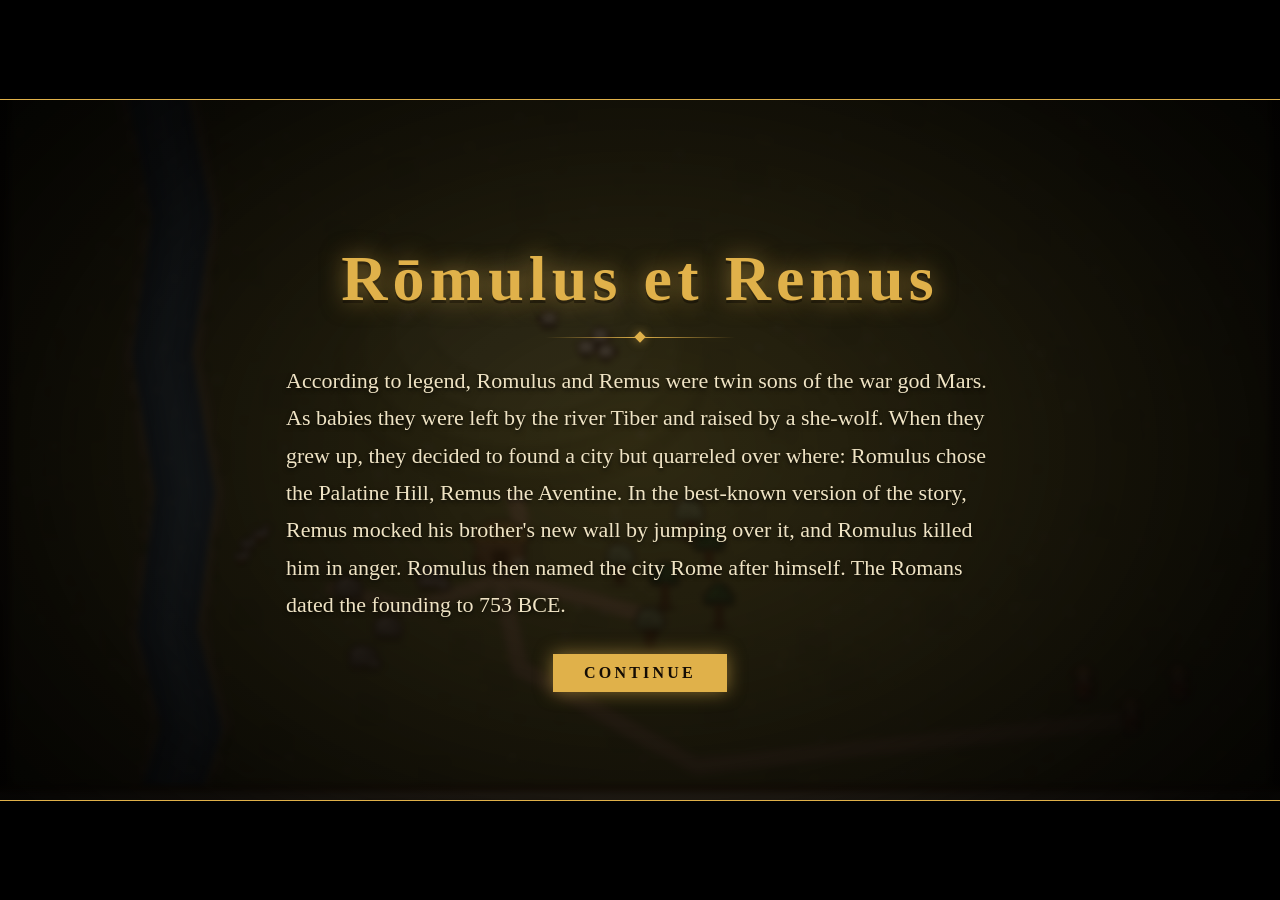
==== latin.html @ da8b680c "Add latin.html: Latin-only entry for students, no language choice; index.html keeps the choice for o" ====
<!DOCTYPE html>
<html lang="en">
<head>
<meta charset="utf-8">
<meta name="viewport" content="width=device-width, initial-scale=1">
<title>Condenda Roma</title>
<link rel="stylesheet" href="engine/style.css">
</head>
<body>
<div id="clock"><div id="clockfill"></div></div>
<div id="waves"></div>
<div id="panel">
  <div id="tools"><button id="mutebtn" title="Sound effects on/off">♪</button><button id="musicbtn" title="Music on/off">♫</button><button id="helpbtn" title="Help">?</button><button id="fold" title="Fold the menu away">–</button></div>
  <div id="left">
    <div id="rank"></div>
    <div id="rankbar"></div>
    <div id="res"></div>
    <div id="scrollcount"></div>
  </div>
  <div id="mid">
    <div id="cmds"></div>
    <div id="orders"></div>
  </div>
  <div id="right"><div id="msg"></div></div>
  <div id="help">Click a farmer or drag a box around several (A selects all), then choose a command, or click the ground to walk, or a tree or rock. Soldiers: click a Sabine to attack.</div>
</div>
<div id="huntbar"><span id="hunttext"></span><button id="huntbtn">Finish</button></div>
<div id="order"></div>
<div id="recent"></div>
<div id="msgbox">
  <div id="mbox">
    <div id="pframe"><img id="portrait" alt=""><div id="placeholder"></div></div>
    <div id="mbody">
      <div id="speaker"></div>
      <div id="mtext"></div>
      <div id="mhint"></div>
      <button id="mok">Continue</button>
    </div>
  </div>
</div>
<div id="tip"></div>
<div id="banner"></div>
<div id="popup"></div>
<div id="card">
  <div class="bar top"></div>
  <div class="bar bottom"></div>
  <div id="embers"></div>
  <div id="cardbox">
    <div id="cardpage"></div>
    <div id="cardlatin"></div>
    <div id="cardrule"></div>
    <div id="cardenglish"></div>
    <button id="cardok">Continue</button>
  </div>
</div>
<div id="title">
  <div class="bar top"></div>
  <div class="bar bottom"></div>
  <div id="titlebox">
    <div id="titlelatin"></div>
    <div id="titlerule"></div>
    <div id="titleenglish"></div>
    <div id="titlechoices">
      <button id="playla"><b>Play with Latin</b><span>Orders arrive in Latin. Best for Latin students.</span></button>
      <button id="playen"><b>Play in English</b><span>The same game, all in English. Best for history and social studies.</span></button>
    </div>
  </div>
</div>
<div id="quiz">
  <div class="bar top"></div>
  <div class="bar bottom"></div>
  <div id="quizbox">
    <div id="quiztitle"></div>
    <div id="quizdots"></div>
    <div id="quizquestionbox">
      <div id="quizlatin"></div>
      <div id="cardrule2"></div>
      <div id="quizquestion"></div>
      <div id="quizchoices"></div>
    </div>
    <div id="quizresults">
      <div id="quizscore"></div>
      <div id="quizscrolls"></div>
      <div id="quizreview"></div>
      <button id="quizagain">Play again</button>
    </div>
  </div>
</div>
<canvas id="game"></canvas>
<script>window.ONLY_LANG = 'la';</script>
<script src="engine/boot.js"></script>
</body>
</html>
---- engine/style.css ----
html, body { margin: 0; height: 100%; overflow: hidden; background: #1c1c1c; font-family: Georgia, "Palatino Linotype", "Book Antiqua", serif; }
button, input { font-family: inherit; }
canvas { display: block; image-rendering: pixelated; }

/* The menu bar along the bottom of the screen. The map is drawn above it, so nothing on the map is ever hidden. */
:root { --barH: 112px; }
#panel { position: fixed; left: 0; right: 0; bottom: 0; height: var(--barH); box-sizing: border-box; padding: 8px 16px; z-index: 1;
  display: grid; grid-template-columns: 330px 1fr 260px; gap: 18px; align-items: start;
  background: linear-gradient(#f1e4c0, #e6d6a8); color: #2a1c08; border-top: 4px solid #8a5a1e; box-shadow: 0 -3px 0 #3d2a0e; }
#panel.folded { --barH: 46px; height: 46px; }
#panel.folded #mid, #panel.folded #right, #panel.folded #rankbar, #panel.folded #scrollcount { display: none; }
#tools { position: absolute; top: 6px; right: 10px; display: flex; gap: 4px; z-index: 2; }
#tools button { width: 26px; height: 26px; padding: 0; line-height: 1; font-size: 15px; }
#left { min-width: 0; }
#rank { font-size: 15px; font-weight: bold; letter-spacing: 0.06em; color: #8a5a1e; min-height: 1.2em; white-space: nowrap; }
#rank .next { font-weight: normal; opacity: 0.55; font-size: 13px; }
body.en #rank { text-transform: capitalize; }
#rankbar { display: flex; gap: 3px; margin: 3px 0 5px; }
#rankbar i { flex: 1; height: 6px; background: #c9b98a; border: 1px solid #3d2a0e; }
#rankbar i.done { background: #e0b14a; box-shadow: 0 0 4px #e0b14a; }
#rankbar i.now { background: repeating-linear-gradient(45deg, #e0b14a, #e0b14a 4px, #f5d27a 4px, #f5d27a 8px); }
#res { display: flex; flex-wrap: wrap; gap: 2px 14px; font-size: 17px; font-weight: bold; }
#res .swatch { display: inline-block; width: 12px; height: 12px; margin-right: 6px; border: 2px solid #3d2a0e; vertical-align: -1px; }
#scrollcount { margin-top: 2px; font-size: 15px; font-weight: bold; display: flex; align-items: center; gap: 6px; }
#scrollcount img { width: 20px; height: 20px; image-rendering: pixelated; }
#scrollcount.hot { animation: pulse 1s ease-in-out infinite; transform-origin: left center; }
@keyframes pulse { 50% { transform: scale(1.12); } }
#mid { min-width: 0; padding-top: 2px; }
#cmds { min-height: 30px; margin-bottom: 6px; display: flex; flex-wrap: wrap; gap: 5px; }
#orders { display: flex; flex-wrap: wrap; gap: 5px; }
#panel button { padding: 3px 9px; background: #d9c38a; border: 2px solid #3d2a0e; color: #2a1c08; cursor: pointer; font-size: 15px; }
#cmds button { font-weight: bold; }
#orders button { font-size: 13px; text-align: left; }
#panel button:disabled { opacity: 0.45; cursor: default; }
#panel button.active { background: #fff6dc; outline: 2px solid #8a5a1e; }
#right { padding-top: 34px; min-width: 0; }
#msg { min-height: 1.1em; color: #9a3b12; font-weight: bold; font-size: 14px; }
#help { display: none; position: absolute; right: 10px; bottom: calc(100% + 8px); width: 300px; padding: 8px 12px; background: #f1e4c0; border: 3px solid #8a5a1e; font-size: 13px; color: #4b3a1c; }

/* Shown while the player is gathering the last scrolls after the battle */
#huntbar { display: none; position: fixed; left: 50%; bottom: calc(var(--barH) + 14px); transform: translateX(-50%); z-index: 2; padding: 8px 16px; background: rgba(20,12,4,0.88); border: 2px solid #e0b14a; color: #f3e6c4; align-items: center; gap: 14px; font-size: 18px; }
#huntbar button { display: none; padding: 4px 14px; background: transparent; color: #e0b14a; border: 1px solid #e0b14a; cursor: pointer; font-size: 15px; }
#huntbar button:hover { background: #e0b14a; color: #140c04; }

/* Last order given, bottom right */
#order { position: fixed; right: 10px; bottom: calc(var(--barH) + 8px); padding: 3px 10px; background: rgba(40,28,10,0.4); color: rgba(243,230,196,0.8); font-size: 15px; border-radius: 3px; pointer-events: none; text-align: center; }
#order:empty { display: none; }

/* Latin order that floats above the cursor */
#tip { position: fixed; display: none; transform: translate(-50%, -100%); pointer-events: none; z-index: 2; white-space: nowrap;
  padding: 4px 12px; background: #f1e4c0; color: #2a1c08; border: 3px solid #3d2a0e; font-size: 22px; font-weight: bold; }

/* The last three orders from Romulus, top right */
#recent { position: fixed; top: 8px; right: 10px; max-width: 220px; padding: 3px 8px; background: rgba(40,28,10,0.35); color: rgba(243,230,196,0.75);
  font-size: 12px; line-height: 1.35; text-align: right; z-index: 1; pointer-events: none; border-radius: 3px; }
#recent:empty { display: none; }
#recent div { opacity: 0.55; }
#recent .current { font-size: 14px; font-weight: bold; color: #fff; opacity: 0.9; }

/* Message box: stops the game until dismissed */
#msgbox { position: fixed; inset: 0; display: none; align-items: flex-end; justify-content: center; background: rgba(0,0,0,0.4); z-index: 5; }
#mbox { display: flex; align-items: flex-end; gap: 0; width: min(900px, 96vw); margin-bottom: 16px; }
#pframe { flex: 0 0 auto; width: 230px; height: 345px; margin-right: -8px; z-index: 1; background: #d9c38a; border: 4px solid #3d2a0e; box-shadow: 4px 4px 0 rgba(0,0,0,0.4); }
#portrait { display: block; width: 100%; height: 100%; object-fit: cover; }
#placeholder { display: none; position: relative; overflow: hidden; width: 100%; height: 100%; align-items: flex-end; justify-content: center; box-sizing: border-box; padding: 8px;
  background: #5b3a1a; color: #f3e6c4; font-size: 22px; font-weight: bold; }
#placeholder span { position: relative; z-index: 1; }
#mbody { flex: 1; box-sizing: border-box; padding: 18px 22px 18px 30px; background: #f1e4c0; color: #2a1c08; border: 4px solid #8a5a1e; outline: 3px solid #3d2a0e;
  box-shadow: 4px 4px 0 rgba(0,0,0,0.4); min-height: 190px; }
#speaker { font-size: 18px; font-weight: bold; color: #8a5a1e; min-height: 1.2em; }
#mtext { font-size: 38px; font-weight: bold; margin: 8px 0 10px; }
#mtext.hasHint { text-decoration: underline dotted #8a5a1e 3px; text-underline-offset: 6px; cursor: help; }
#mhint { font-size: 18px; font-style: italic; color: #5b4a2e; min-height: 2.6em; visibility: hidden; }
#mtext:hover + #mhint { visibility: visible; }
#mok { margin-top: 6px; padding: 7px 18px; background: #d9c38a; border: 2px solid #3d2a0e; color: #2a1c08; cursor: pointer; font-size: 17px; font-weight: bold; }
#tip .en { font-size: 14px; font-weight: normal; font-style: italic; color: #5b4a2e; }

/* Countdown while the Sabines approach: a red bar across the top of the screen that empties */
#clock { display: none; position: fixed; top: 0; left: 0; right: 0; height: 12px; background: rgba(0,0,0,0.5); z-index: 3; border-bottom: 2px solid #3d2a0e; }
#clockfill { height: 100%; width: 100%; background: #d9362b; box-shadow: 0 0 10px #d9362b; }

/* Explanation box beside a new building */
#popup { position: fixed; display: none; transform: translate(-50%, -100%); pointer-events: none; z-index: 2; text-align: center;
  padding: 8px 16px; background: #f1e4c0; color: #2a1c08; border: 3px solid #3d2a0e; box-shadow: 3px 3px 0 rgba(0,0,0,0.4); }
#popup .latin { font-size: 24px; font-weight: bold; }
#popup .en { font-size: 15px; font-style: italic; color: #5b4a2e; margin-top: 2px; }

/* History cards: a cinematic title card */
#card { --accent: #e0b14a; --glow: rgba(224,177,74,0.55); --ember: #ffb347;
  position: fixed; inset: 0; display: none; align-items: center; justify-content: center; z-index: 6; overflow: hidden;
  background: radial-gradient(ellipse at center, rgba(28,18,8,0.80) 0%, rgba(6,4,2,0.96) 70%, #000 100%);
  backdrop-filter: blur(3px); animation: cardFade 0.9s ease-out both; }
#card.war { --accent: #e0553a; --glow: rgba(224,85,58,0.55); --ember: #ff6a3c;
  background: radial-gradient(ellipse at center, rgba(40,10,6,0.80) 0%, rgba(10,3,2,0.96) 70%, #000 100%); }
@keyframes cardFade { from { opacity: 0; } to { opacity: 1; } }

/* black bars top and bottom, like a film frame */
#card .bar { position: absolute; left: 0; right: 0; height: 11vh; background: #000; z-index: 2; animation: barIn 1.1s cubic-bezier(.2,.7,.2,1) both; }
#card .bar.top { top: 0; --from: -11vh; border-bottom: 1px solid var(--accent); }
#card .bar.bottom { bottom: 0; --from: 11vh; border-top: 1px solid var(--accent); }
@keyframes barIn { from { transform: translateY(var(--from)); } to { transform: none; } }

/* drifting embers */
#embers { position: absolute; inset: 0; pointer-events: none; }
#embers span { position: absolute; bottom: -10px; width: 4px; height: 4px; border-radius: 50%; background: var(--ember); box-shadow: 0 0 8px 2px var(--ember);
  opacity: 0; animation: rise linear infinite; }
@keyframes rise { 0% { transform: translate(0,0); opacity: 0; } 12% { opacity: 0.9; } 100% { transform: translate(var(--drift), -105vh); opacity: 0; } }

#cardbox { position: relative; z-index: 1; width: min(720px, 88vw); text-align: center; color: #efe3c4; font-family: Georgia, "Palatino Linotype", "Book Antiqua", serif; }
#cardpage { display: flex; justify-content: center; gap: 10px; height: 10px; margin-bottom: 26px; }
#cardpage i { width: 8px; height: 8px; border-radius: 50%; border: 1px solid var(--accent); }
#cardpage i.on { background: var(--accent); box-shadow: 0 0 8px var(--glow); }
#cardlatin { font-size: clamp(36px, 7vw, 64px); font-weight: bold; color: var(--accent); text-shadow: 0 0 24px var(--glow), 0 3px 0 rgba(0,0,0,0.6);
  letter-spacing: 0.08em; line-height: 1.1; }
#cardrule { position: relative; width: 190px; height: 1px; margin: 22px auto 24px; background: linear-gradient(90deg, transparent, var(--accent), transparent); }
#cardrule::after { content: ''; position: absolute; left: 50%; top: -4px; width: 8px; height: 8px; margin-left: -4px; background: var(--accent); transform: rotate(45deg); box-shadow: 0 0 10px var(--glow); }
#cardenglish { font-size: clamp(17px, 2.3vw, 22px); line-height: 1.7; text-align: left; max-height: 44vh; overflow-y: auto; padding: 0 6px; text-shadow: 0 2px 4px rgba(0,0,0,0.8); }
#cardok { margin-top: 30px; padding: 9px 30px; background: transparent; color: var(--accent); border: 1px solid var(--accent); font: bold 16px Georgia, serif; letter-spacing: 0.2em; text-transform: uppercase; cursor: pointer; }
#cardok:hover, #cardok:focus { background: var(--accent); color: #140c04; outline: none; box-shadow: 0 0 18px var(--glow); }

/* each page: the title rises into place, the rule draws itself, then the words and the button fade in */
#cardbox.turn #cardlatin { animation: titleIn 1.2s cubic-bezier(.2,.7,.2,1) both; }
#cardbox.turn #cardrule { animation: ruleIn 0.9s 0.5s ease-out both; }
#cardbox.turn #cardenglish { animation: textIn 1.1s 0.9s ease-out both; }
#cardbox.turn #cardok { animation: textIn 0.8s 1.6s ease-out both; }
@keyframes titleIn { from { opacity: 0; letter-spacing: 0.4em; transform: translateY(14px); filter: blur(6px); } to { opacity: 1; letter-spacing: 0.08em; transform: none; filter: none; } }
@keyframes ruleIn { from { transform: scaleX(0); opacity: 0; } to { transform: none; opacity: 1; } }
@keyframes textIn { from { opacity: 0; transform: translateY(10px); } to { opacity: 1; transform: none; } }
@media (prefers-reduced-motion: reduce) { #card, #card .bar, #embers span, #cardbox.turn * { animation: none !important; } }
#msg:empty { display: none; }

/* Closing check: same film-frame look as the history cards */
#quiz { --accent: #e0b14a; --glow: rgba(224,177,74,0.55);
  position: fixed; inset: 0; display: none; align-items: center; justify-content: center; z-index: 7; overflow-y: auto;
  background: radial-gradient(ellipse at center, rgba(28,18,8,0.92) 0%, rgba(6,4,2,0.98) 70%, #000 100%); animation: cardFade 0.9s ease-out both; }
#quiz .bar { position: fixed; left: 0; right: 0; height: 8vh; background: #000; z-index: 2; }
#quiz .bar.top { top: 0; border-bottom: 1px solid var(--accent); }
#quiz .bar.bottom { bottom: 0; border-top: 1px solid var(--accent); }
#quizbox { position: relative; z-index: 1; margin: auto; width: min(760px, 90vw); padding: 10vh 0; text-align: center; color: #efe3c4; font-family: Georgia, "Palatino Linotype", serif; }
#quiztitle { font-size: 15px; letter-spacing: 0.35em; text-transform: uppercase; color: var(--accent); margin-bottom: 14px; }
#quizdots { display: flex; justify-content: center; gap: 10px; height: 10px; margin-bottom: 30px; }
#quizdots i { width: 9px; height: 9px; border-radius: 50%; border: 1px solid var(--accent); }
#quizdots i.on { background: var(--accent); box-shadow: 0 0 8px var(--glow); }
#quizdots i.done { background: rgba(224,177,74,0.45); }
#quizlatin { font-size: clamp(30px, 5vw, 46px); font-weight: bold; color: var(--accent); text-shadow: 0 0 22px var(--glow), 0 3px 0 rgba(0,0,0,0.6); line-height: 1.3; }
#cardrule2 { position: relative; width: 190px; height: 1px; margin: 24px auto; background: linear-gradient(90deg, transparent, var(--accent), transparent); }
#quizquestion { font-size: clamp(18px, 2.4vw, 24px); margin-bottom: 22px; }
#quizchoices { display: grid; gap: 10px; text-align: left; }
#quizchoices button { padding: 12px 18px; background: rgba(0,0,0,0.35); color: #efe3c4; border: 1px solid rgba(224,177,74,0.55); font: 18px Georgia, serif; cursor: pointer; }
#quizchoices button:hover, #quizchoices button:focus { background: var(--accent); color: #140c04; outline: none; box-shadow: 0 0 16px var(--glow); }
#quizbox.turn #quizlatin { animation: titleIn 0.9s cubic-bezier(.2,.7,.2,1) both; }
#quizbox.turn #quizquestion, #quizbox.turn #quizchoices, #quizbox.turn #quizresults { animation: textIn 0.8s 0.35s ease-out both; }
#quizresults { display: none; }
#quizscore { font-size: 64px; font-weight: bold; color: var(--accent); text-shadow: 0 0 22px var(--glow); margin-bottom: 18px; }
#quizreview { text-align: left; margin-bottom: 26px; }
#quizreview .row { display: flex; gap: 14px; padding: 12px 0; border-top: 1px solid rgba(224,177,74,0.25); }
#quizreview .mark { font-size: 26px; width: 30px; text-align: center; }
#quizreview .right .mark { color: #7fd17f; }
#quizreview .wrong .mark { color: #e0553a; }
#quizreview .rl { font-size: 20px; font-weight: bold; }
#quizreview .re { font-style: italic; opacity: 0.8; }
#quizreview .ra { margin-top: 4px; color: var(--accent); }
#quizagain { padding: 9px 30px; background: transparent; color: var(--accent); border: 1px solid var(--accent); font: bold 16px Georgia, serif; letter-spacing: 0.2em; text-transform: uppercase; cursor: pointer; }
#quizagain:hover { background: var(--accent); color: #140c04; box-shadow: 0 0 18px var(--glow); }
@media (prefers-reduced-motion: reduce) { #quiz, #quizbox.turn * { animation: none !important; } }

/* Title screen */
#title { --accent: #e0b14a; --glow: rgba(224,177,74,0.55);
  position: fixed; inset: 0; display: none; align-items: center; justify-content: center; z-index: 8; overflow-y: auto;
  background: radial-gradient(ellipse at center, rgba(40,26,10,0.96) 0%, rgba(8,5,2,0.99) 70%, #000 100%); }
#title .bar { position: fixed; left: 0; right: 0; height: 9vh; background: #000; }
#title .bar.top { top: 0; border-bottom: 1px solid var(--accent); }
#title .bar.bottom { bottom: 0; border-top: 1px solid var(--accent); }
#titlebox { position: relative; margin: auto; width: min(760px, 90vw); padding: 12vh 0; text-align: center; color: #efe3c4; font-family: Georgia, "Palatino Linotype", serif; }
#titlelatin { font-size: clamp(48px, 9vw, 92px); font-weight: bold; color: var(--accent); letter-spacing: 0.06em; text-shadow: 0 0 30px var(--glow), 0 4px 0 rgba(0,0,0,0.6); animation: titleIn 1.4s cubic-bezier(.2,.7,.2,1) both; }
#titlerule { position: relative; width: 220px; height: 1px; margin: 26px auto; background: linear-gradient(90deg, transparent, var(--accent), transparent); }
#titlerule::after { content: ''; position: absolute; left: 50%; top: -4px; width: 8px; height: 8px; margin-left: -4px; background: var(--accent); transform: rotate(45deg); box-shadow: 0 0 10px var(--glow); }
#titleenglish { font-size: clamp(20px, 3vw, 28px); font-style: italic; margin-bottom: 40px; animation: textIn 1s 0.6s ease-out both; }
#titlechoices { display: grid; gap: 14px; animation: textIn 1s 1.1s ease-out both; }
#titlechoices button { display: block; padding: 16px 22px; background: rgba(0,0,0,0.35); color: #efe3c4; border: 1px solid rgba(224,177,74,0.6); font-family: Georgia, serif; cursor: pointer; text-align: center; }
#titlechoices button b { display: block; font-size: 22px; letter-spacing: 0.12em; text-transform: uppercase; color: var(--accent); }
#titlechoices button span { display: block; margin-top: 4px; font-size: 16px; font-style: italic; }
#titlechoices button:hover, #titlechoices button:focus { background: var(--accent); outline: none; box-shadow: 0 0 20px var(--glow); }
#titlechoices button:hover b, #titlechoices button:focus b, #titlechoices button:hover span, #titlechoices button:focus span { color: #140c04; }
@media (prefers-reduced-motion: reduce) { #titlelatin, #titleenglish, #titlechoices { animation: none !important; } }
body.en #res { text-transform: capitalize; }

/* Wave markers under the clock bar */
#waves { display: none; position: fixed; top: 20px; left: 50%; transform: translateX(-50%); gap: 10px; z-index: 3; }
#waves i { width: 16px; height: 16px; border: 2px solid #3d2a0e; border-radius: 50%; background: rgba(0,0,0,0.45); box-shadow: 0 0 0 2px rgba(241,228,192,0.5); }
#waves i.on { background: #d9362b; box-shadow: 0 0 10px #d9362b, 0 0 0 2px #f1e4c0; }
#waves i.done { background: #4caf50; }

/* Sound buttons, rank line and the rank banner */
#mutebtn.off { opacity: 0.45; text-decoration: line-through; }
#musicbtn { opacity: 0.55; }
#musicbtn.on { opacity: 1; background: #fff6dc; }
#banner { display: none; position: fixed; top: 22%; left: 50%; transform: translateX(-50%); z-index: 6; pointer-events: none; padding: 12px 40px;
  background: rgba(20,12,4,0.85); border-top: 2px solid #e0b14a; border-bottom: 2px solid #e0b14a; color: #e0b14a;
  font: bold 44px Georgia, serif; letter-spacing: 0.15em; text-shadow: 0 0 20px rgba(224,177,74,0.7); text-align: center; }
#banner .gift { font-size: 22px; letter-spacing: 0.08em; color: #f5e6b0; margin-top: 6px; }
#banner.show { animation: bannerIn 4.2s ease-out both; }
@keyframes bannerIn { 0% { opacity: 0; transform: translateX(-50%) scale(0.7); } 12% { opacity: 1; transform: translateX(-50%) scale(1.05); } 20% { transform: translateX(-50%) scale(1); } 80% { opacity: 1; } 100% { opacity: 0; } }
#quizscrolls { font-size: 18px; margin: -6px 0 18px; opacity: 0.85; }

#placeholder svg { position: absolute; left: 0; right: 0; bottom: 0; width: 100%; height: 100%; }
#placeholder span { text-shadow: 0 2px 4px rgba(0,0,0,0.8); }
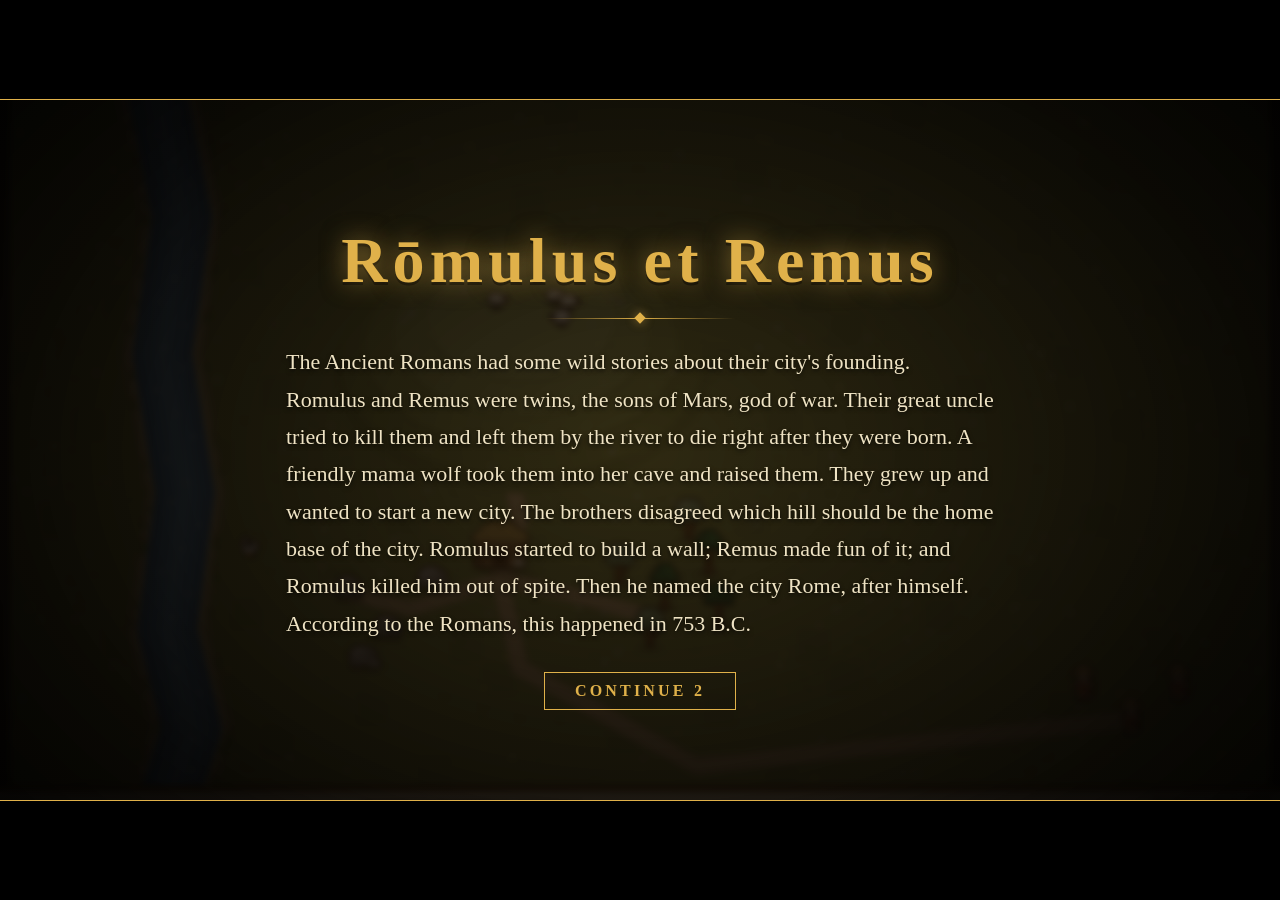
==== commit 7672d9f6: "Card pause and questions, scoring, and a big finale screen - every history card page waits three sec" ====
--- a/latin.html
+++ b/latin.html
@@ -16,6 +16,7 @@
     <div id="rankbar"></div>
     <div id="res"></div>
     <div id="scrollcount"></div>
+    <div id="score"></div>
   </div>
   <div id="mid">
     <div id="cmds"></div>
@@ -50,6 +51,7 @@
     <div id="cardlatin"></div>
     <div id="cardrule"></div>
     <div id="cardenglish"></div>
+    <div id="cardq"><div id="cardqtext"></div><div id="cardqchoices"></div><div id="cardqnote"></div></div>
     <button id="cardok">Continue</button>
   </div>
 </div>
@@ -79,10 +81,22 @@
       <div id="quizchoices"></div>
     </div>
     <div id="quizresults">
+      <div id="finhead"></div>
+      <div id="finsub"></div>
+      <div id="finlabel">Your score</div>
+      <div id="finscore"></div>
+      <div id="finrank"></div>
+      <div id="finparts"></div>
+      <div id="quizlabel">Final check</div>
       <div id="quizscore"></div>
       <div id="quizscrolls"></div>
       <div id="quizreview"></div>
-      <button id="quizagain">Play again</button>
+      <div id="finactions">
+        <button id="quizagain">Play again</button>
+        <div id="finconfirm">Start over from the beginning? Your score will be lost.
+          <div><button id="finyes">Yes, start over</button> <button id="finno">Stay here</button></div>
+        </div>
+      </div>
     </div>
   </div>
 </div>
--- a/engine/style.css
+++ b/engine/style.css
@@ -3,12 +3,12 @@
 canvas { display: block; image-rendering: pixelated; }
 
 /* The menu bar along the bottom of the screen. The map is drawn above it, so nothing on the map is ever hidden. */
-:root { --barH: 112px; }
-#panel { position: fixed; left: 0; right: 0; bottom: 0; height: var(--barH); box-sizing: border-box; padding: 8px 16px; z-index: 1;
+:root { --barH: 112px; --panelH: 112px; } /* --barH is measured by resize(); --panelH is the bar's own height, so folding and unfolding can never leave it stuck short */
+#panel { position: fixed; left: 0; right: 0; bottom: 0; height: var(--panelH); box-sizing: border-box; padding: 8px 16px; z-index: 1;
   display: grid; grid-template-columns: 330px 1fr 260px; gap: 18px; align-items: start;
   background: linear-gradient(#f1e4c0, #e6d6a8); color: #2a1c08; border-top: 4px solid #8a5a1e; box-shadow: 0 -3px 0 #3d2a0e; }
-#panel.folded { --barH: 46px; height: 46px; }
-#panel.folded #mid, #panel.folded #right, #panel.folded #rankbar, #panel.folded #scrollcount { display: none; }
+#panel.folded { --panelH: 46px; }
+#panel.folded #mid, #panel.folded #right, #panel.folded #rankbar, #panel.folded #scrollcount, #panel.folded #score { display: none; }
 #tools { position: absolute; top: 6px; right: 10px; display: flex; gap: 4px; z-index: 2; }
 #tools button { width: 26px; height: 26px; padding: 0; line-height: 1; font-size: 15px; }
 #left { min-width: 0; }
@@ -25,6 +25,9 @@
 #scrollcount img { width: 20px; height: 20px; image-rendering: pixelated; }
 #scrollcount.hot { animation: pulse 1s ease-in-out infinite; transform-origin: left center; }
 @keyframes pulse { 50% { transform: scale(1.12); } }
+#score { margin-top: 2px; font-size: 16px; font-weight: bold; color: #8a5a1e; transform-origin: left center; }
+#score.pop { animation: scorePop 0.5s ease-out; }
+@keyframes scorePop { 30% { transform: scale(1.35); color: #c98a10; } }
 #mid { min-width: 0; padding-top: 2px; }
 #cmds { min-height: 30px; margin-bottom: 6px; display: flex; flex-wrap: wrap; gap: 5px; }
 #orders { display: flex; flex-wrap: wrap; gap: 5px; }
@@ -116,7 +119,18 @@
 #cardrule::after { content: ''; position: absolute; left: 50%; top: -4px; width: 8px; height: 8px; margin-left: -4px; background: var(--accent); transform: rotate(45deg); box-shadow: 0 0 10px var(--glow); }
 #cardenglish { font-size: clamp(17px, 2.3vw, 22px); line-height: 1.7; text-align: left; max-height: 44vh; overflow-y: auto; padding: 0 6px; text-shadow: 0 2px 4px rgba(0,0,0,0.8); }
 #cardok { margin-top: 30px; padding: 9px 30px; background: transparent; color: var(--accent); border: 1px solid var(--accent); font: bold 16px Georgia, serif; letter-spacing: 0.2em; text-transform: uppercase; cursor: pointer; }
-#cardok:hover, #cardok:focus { background: var(--accent); color: #140c04; outline: none; box-shadow: 0 0 18px var(--glow); }
+#cardok:disabled { opacity: 0.5; cursor: default; box-shadow: none; }
+#cardok:disabled:hover { background: transparent; color: var(--accent); }
+#cardq { display: none; margin-top: 8px; }
+#cardqtext { font-size: clamp(19px, 2.6vw, 26px); margin-bottom: 18px; text-shadow: 0 2px 4px rgba(0,0,0,0.8); }
+#cardqchoices { display: grid; gap: 10px; text-align: left; }
+#cardqchoices button { padding: 12px 18px; background: rgba(0,0,0,0.35); color: #efe3c4; border: 1px solid rgba(224,177,74,0.55); font: 18px Georgia, serif; cursor: pointer; }
+#cardqchoices button:hover:enabled, #cardqchoices button:focus { background: var(--accent); color: #140c04; outline: none; box-shadow: 0 0 16px var(--glow); }
+#cardqchoices button.right { background: #4f8f4f; color: #fff; border-color: #9be07f; }
+#cardqchoices button.wrong { background: #8f3a2a; color: #fff; border-color: #e0553a; }
+#cardqchoices button:disabled:not(.right):not(.wrong) { opacity: 0.45; }
+#cardqnote { margin-top: 16px; min-height: 1.6em; font-size: 19px; color: var(--accent); font-weight: bold; }
+#cardok:hover:enabled, #cardok:focus { background: var(--accent); color: #140c04; outline: none; box-shadow: 0 0 18px var(--glow); }
 
 /* each page: the title rises into place, the rule draws itself, then the words and the button fade in */
 #cardbox.turn #cardlatin { animation: titleIn 1.2s cubic-bezier(.2,.7,.2,1) both; }
@@ -151,7 +165,23 @@
 #quizbox.turn #quizlatin { animation: titleIn 0.9s cubic-bezier(.2,.7,.2,1) both; }
 #quizbox.turn #quizquestion, #quizbox.turn #quizchoices, #quizbox.turn #quizresults { animation: textIn 0.8s 0.35s ease-out both; }
 #quizresults { display: none; }
-#quizscore { font-size: 64px; font-weight: bold; color: var(--accent); text-shadow: 0 0 22px var(--glow); margin-bottom: 18px; }
+#finhead { font-size: clamp(34px, 6vw, 58px); font-weight: bold; color: var(--accent); letter-spacing: 0.06em; text-shadow: 0 0 26px var(--glow), 0 3px 0 rgba(0,0,0,0.6); }
+#finsub { font-size: 20px; margin: 8px 0 26px; opacity: 0.9; }
+#finlabel, #quizlabel { font-size: 14px; letter-spacing: 0.35em; text-transform: uppercase; color: var(--accent); }
+#finscore { font-size: clamp(64px, 12vw, 112px); font-weight: bold; color: #fff; text-shadow: 0 0 30px var(--glow), 0 4px 0 rgba(0,0,0,0.6); line-height: 1.1; margin-bottom: 16px; }
+#finrank { margin-bottom: 22px; }
+#finrank .frl { font-size: clamp(22px, 3.4vw, 32px); font-weight: bold; color: var(--accent); letter-spacing: 0.08em; }
+#finrank .fre { font-style: italic; opacity: 0.8; }
+#finparts { width: min(420px, 90%); margin: 0 auto 30px; text-align: left; font-size: 18px; }
+#finparts div { display: flex; justify-content: space-between; padding: 6px 0; border-top: 1px solid rgba(224,177,74,0.25); }
+#finparts b { color: var(--accent); }
+#quizlabel { margin-top: 8px; }
+#quizscore { font-size: 40px; font-weight: bold; color: var(--accent); text-shadow: 0 0 22px var(--glow); margin: 4px 0 18px; }
+#finactions { text-align: center; padding-bottom: 6vh; }
+#finconfirm { display: none; font-size: 18px; }
+#finconfirm div { margin-top: 12px; }
+#finyes, #finno { padding: 8px 20px; margin: 0 6px; background: transparent; color: var(--accent); border: 1px solid var(--accent); font: bold 15px Georgia, serif; cursor: pointer; }
+#finyes:hover, #finno:hover { background: var(--accent); color: #140c04; }
 #quizreview { text-align: left; margin-bottom: 26px; }
 #quizreview .row { display: flex; gap: 14px; padding: 12px 0; border-top: 1px solid rgba(224,177,74,0.25); }
 #quizreview .mark { font-size: 26px; width: 30px; text-align: center; }
